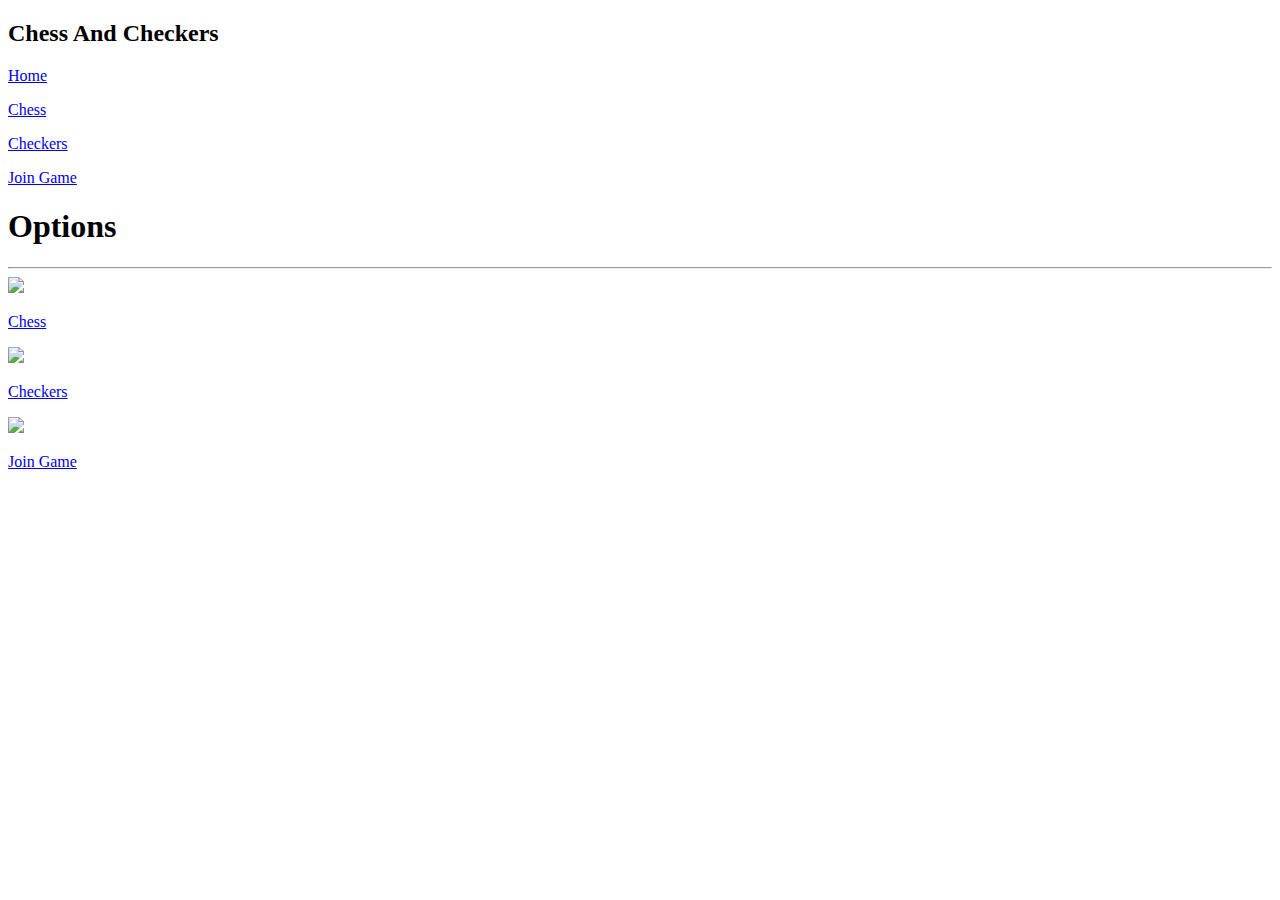
==== docs/index.html @ 2a6ea0a1 "adding index into doc" ====
<!DOCTYPE html>
<html lang="en">

<head>
    <meta charset="UTF-8">
    <meta name="viewport" content="width=device-width, initial-scale=1.0">
    <link rel="stylesheet" href="style.css">
    <script src="ui.js" type="module"></script>
    <title>Home</title>
</head>

<body>
    <header>
        <h2>Chess And Checkers</h2>
    </header>
    <main>
        <div id="sideNav">
            <div id="groupedLinks">
                <p id="link">
                    <a href="index.html">
                        Home
                    </a>
                </p>
                <p id="link">
                    <a href="chess.html">
                        Chess
                    </a>
                </p>
                <p id="link">
                    <a href="checkers.html">
                        Checkers
                    </a>
                </p>
                <p id="link">
                    <a href="servers.html">
                        Join Game
                    </a>
                </p>
            </div>
        </div>
        <!-- https://www.svgrepo.com/ -->
        <div id="mainPage">
            <div id="contentContainer">
                <h1>Options</h1>
                <hr>
                <div id="cardContainer">

                <div class="card one">
                    <a href="chess.html">
                    <img class="img" src="./images/chess-3-svgrepo-com.svg">
                    <div class="cardText">
                            <p class="cardTitle">
                                Chess
                            </p>
                        </a>
                    </div>
                </div>
                <div class="card two">
                    <a href="checkers.html">
                    <img class="img" src="./images/checkers-svgrepo-com.svg">
                    <div class="cardText">
                            <p class="cardTitle">
                                Checkers
                            </p>
                        </a>
                    </div>
                </div>
                <div class="card three">
                    <a href="servers.html">
                    <img class="img" src="./images/servers-server-svgrepo-com.svg">
                    <div class="cardText">
                            <p class="cardTitle">
                                Join Game
                            </p>
                        </a>
                    </div>
                </div>
            </div>

            </div>
        </div>
    </main>
</body>

</html>
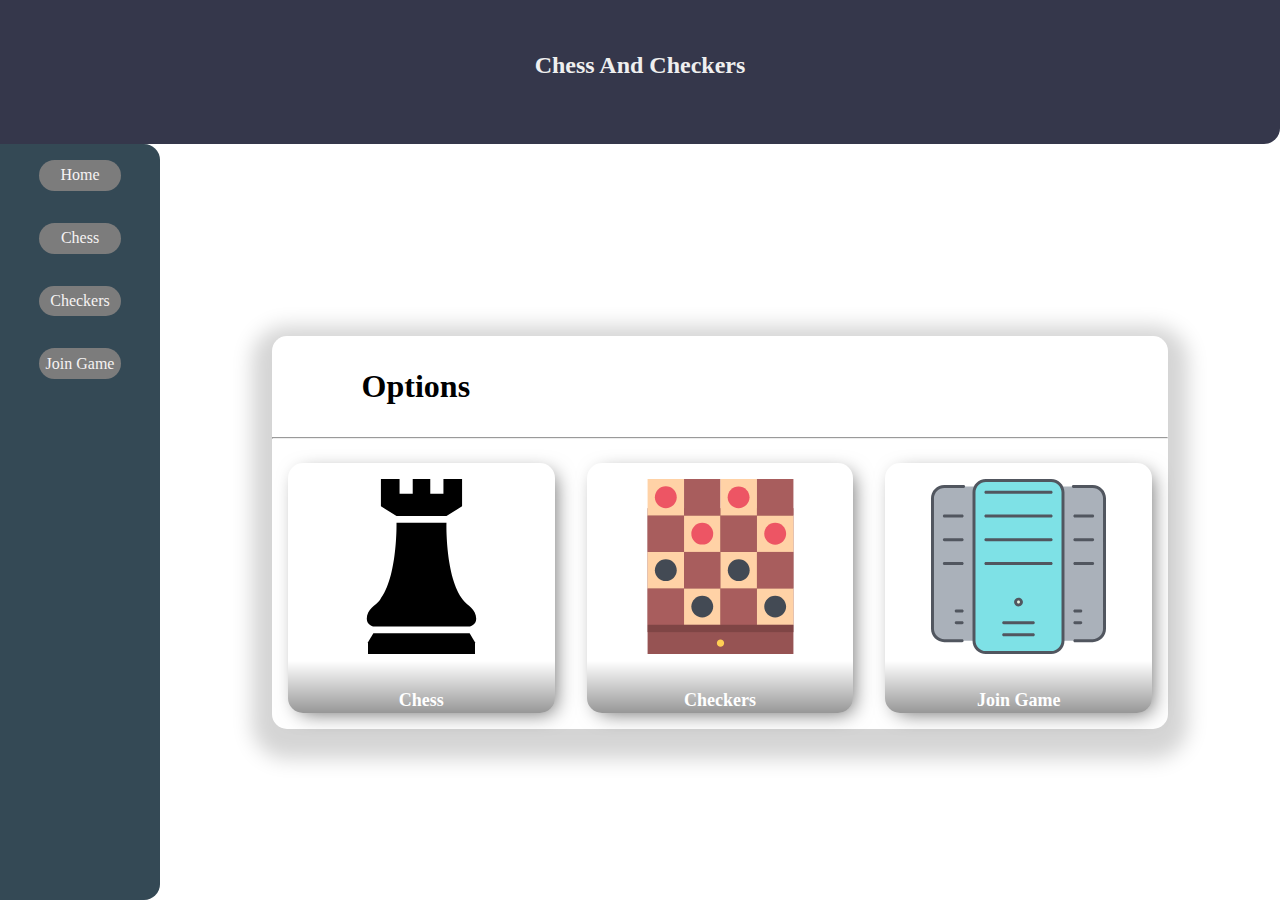
==== commit 5325a4e9: "Made local paths" ====
--- a/docs/index.html
+++ b/docs/index.html
@@ -4,8 +4,8 @@
 <head>
     <meta charset="UTF-8">
     <meta name="viewport" content="width=device-width, initial-scale=1.0">
-    <link rel="stylesheet" href="style.css">
-    <script src="ui.js" type="module"></script>
+    <link rel="stylesheet" href="./style.css"> <!-- If any references don't work, add ../ and the beginning -->
+    <script src="./ui.js" type="module"></script>
     <title>Home</title>
 </head>
 
@@ -17,22 +17,22 @@
         <div id="sideNav">
             <div id="groupedLinks">
                 <p id="link">
-                    <a href="index.html">
+                    <a href="./index.html">
                         Home
                     </a>
                 </p>
                 <p id="link">
-                    <a href="chess.html">
+                    <a href="./chess.html">
                         Chess
                     </a>
                 </p>
                 <p id="link">
-                    <a href="checkers.html">
+                    <a href="./checkers.html">
                         Checkers
                     </a>
                 </p>
                 <p id="link">
-                    <a href="servers.html">
+                    <a href="./servers.html">
                         Join Game
                     </a>
                 </p>
--- a/docs/style.css
+++ b/docs/style.css
@@ -0,0 +1,164 @@
+:root {
+    --color1: #35374B;
+    --color2: #344955;
+    --color3: #50727B;
+    --color4: #78A083;
+}
+
+body {
+    display: flex;
+    flex-direction: column;
+    margin: 0;
+    min-height: 100vh;
+}
+
+header {
+    background-color: var(--color1);
+    height: 5em;
+    color: rgb(239, 239, 239);
+    padding: 2em;
+    border-bottom-right-radius: 1em;
+}
+
+h2 {
+    text-align: center;
+}
+
+main {
+    display: flex;
+    flex-direction: row;
+    flex-grow: 1;
+}
+
+#sideNav {
+    display: flex;
+    flex-direction: column;
+    background-color: var(--color2);
+    width: 10em;
+    align-items: center;
+    border-top-right-radius: 1em;
+    border-bottom-right-radius: 1em;
+}
+
+#groupedLinks {
+    min-height: 40%;
+    display: flex;
+    flex-direction: column;
+    align-items: space-between;
+}
+
+#mainPage {
+    display: flex;
+    flex-direction: column;
+    flex-grow: 1;
+    /* justify-content: center; */
+    margin-top: 15%;
+    align-items: center;
+}
+
+a {
+    text-decoration: none;
+    color: rgb(246, 243, 243);
+}
+
+/* testing new stuff */
+#contentContainer {
+    display: inline-block;
+    background-color: #fff;
+    border-radius: 15px;
+    box-shadow: 0px 10px 20px 20px #0000002b;
+    text-align: left;
+    max-height: 25em;
+    min-width: 80%;
+    max-width: 40em;
+}
+
+h1 {
+    margin-bottom: .8em;
+    margin: 1em 10%;
+
+}
+
+#cardContainer {
+    display: flex;
+    flex-direction: row;
+    width: 100%;
+    justify-content: space-evenly;
+    align-content: space-evenly;
+}
+
+.card {
+    border-radius: 15px;
+    box-shadow: 5px 5px 20px -5px #00000099;
+    display: inline-block;
+    height: 250px;
+    overflow: hidden;
+    position: relative;
+    min-width: 24%;
+    text-align: center;
+    flex-grow: 1;
+    margin: 1em;
+}
+
+
+.img {
+    height: 70%;
+    margin: .2em;
+    margin-top: 1em;
+    /* position: absolute; */
+}
+
+.cardText {
+    position: absolute;
+    width: 100%;
+    height: 70px;
+    align-items: center;
+    background: linear-gradient(#00000000 0%, #0000008c 100%);
+    display: flex;
+    flex-direction: column;
+    justify-content: center;
+}
+
+.cardTitle {
+    color: #fff;
+    font-size: 18px;
+    font-weight: 700;
+    padding: 0 10px;
+    margin-bottom: .5em;
+}
+
+/* done testing */
+
+#link
+{
+    background-color: rgb(124, 124, 124);
+    border-radius: 1em;
+    padding: .4em;
+    display: flex;
+    flex-direction: row;
+    justify-content: center;
+    align-items: center;
+}
+
+
+/* board */
+.cell { 
+    height: 2em; 
+    width: 2em; 
+    border: 1px solid grey; 
+    border-style: inset; 
+  } 
+    
+  .blackcell { 
+    /* background-color: black;  */
+    background-color: rgb(158, 48, 31);
+  } 
+    
+  .whitecell { 
+    /* background-color: white;  */
+    background-color: rgb(233, 192, 134);
+  }
+
+  #chessTable {
+    width: auto;
+  }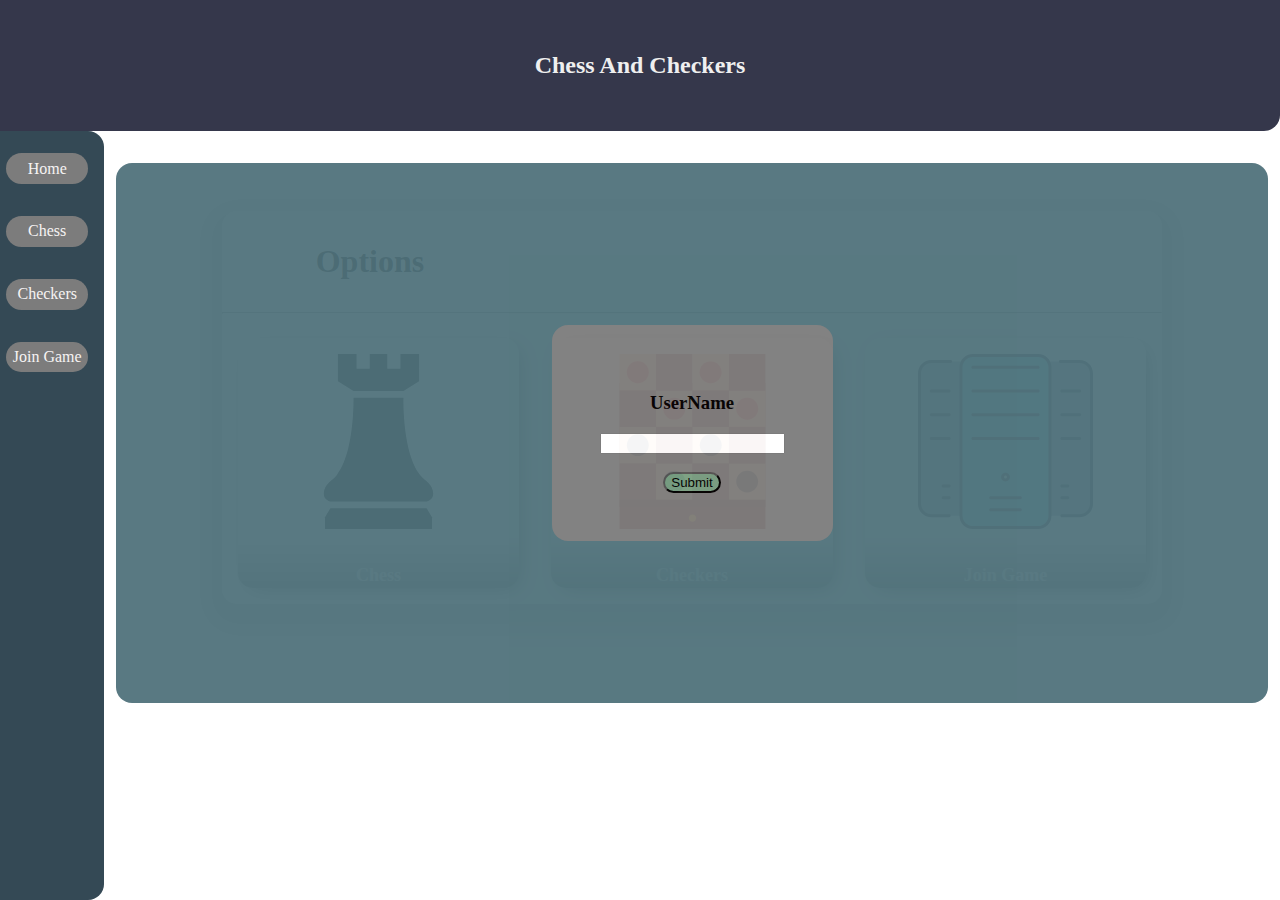
==== commit ab942f3b: "Knocking out reqs" ====
--- a/docs/index.html
+++ b/docs/index.html
@@ -5,7 +5,7 @@
     <meta charset="UTF-8">
     <meta name="viewport" content="width=device-width, initial-scale=1.0">
     <link rel="stylesheet" href="./style.css"> <!-- If any references don't work, add ../ and the beginning -->
-    <script src="./ui.js" type="module"></script>
+    <script src="./username.js" type="module"></script>
     <title>Home</title>
 </head>
 
@@ -40,14 +40,24 @@
         </div>
         <!-- https://www.svgrepo.com/ -->
         <div id="mainPage">
+
+            <div id="getUserName">
+                <form method="get" id="getUserNameForm">
+                    <h3>UserName</h3>
+                    <input type="text" name="Name" id="username">
+                    <br>
+                    <input type="submit" id="submit">
+                </form>
+            </div>
+
             <div id="contentContainer">
                 <h1>Options</h1>
                 <hr>
                 <div id="cardContainer">
 
-                <div class="card one">
+                <div class="card one grow">
                     <a href="chess.html">
-                    <img class="img" src="./images/chess-3-svgrepo-com.svg">
+                            <img class="img" src="./images/chess-3-svgrepo-com.svg">
                     <div class="cardText">
                             <p class="cardTitle">
                                 Chess
@@ -55,7 +65,7 @@
                         </a>
                     </div>
                 </div>
-                <div class="card two">
+                <div class="card two grow">
                     <a href="checkers.html">
                     <img class="img" src="./images/checkers-svgrepo-com.svg">
                     <div class="cardText">
@@ -65,7 +75,7 @@
                         </a>
                     </div>
                 </div>
-                <div class="card three">
+                <div class="card three grow">
                     <a href="servers.html">
                     <img class="img" src="./images/servers-server-svgrepo-com.svg">
                     <div class="cardText">
--- a/docs/style.css
+++ b/docs/style.css
@@ -3,6 +3,7 @@
     --color2: #344955;
     --color3: #50727B;
     --color4: #78A083;
+    --gray: rgb(124, 124, 124);
 }
 
 body {
@@ -10,11 +11,12 @@
     flex-direction: column;
     margin: 0;
     min-height: 100vh;
+    max-height: 100vh;
 }
 
 header {
     background-color: var(--color1);
-    height: 5em;
+    max-height: 5em;
     color: rgb(239, 239, 239);
     padding: 2em;
     border-bottom-right-radius: 1em;
@@ -30,11 +32,44 @@
     flex-grow: 1;
 }
 
+#getUserName {
+    width: 90%;
+    height: 60%;
+    background-color: var(--color3);
+    position: absolute;
+    z-index: 2;
+    border-radius: 1em;
+    opacity: 95%;
+    margin: 2em;
+    display: flex;
+    flex-direction: column;
+    justify-content: center;
+    align-items: center;
+}
+
+#getUserNameForm {
+    display: flex;
+    flex-direction: column;
+    justify-content: center;
+    align-items: center;
+    background-color: var(--gray);
+    border-radius: 1em;
+    padding: 3em;
+}
+
+#submit {
+    border-radius: 1em;
+    background-color: var(--color4);
+}
+
+.hidden {
+    display: none !important;
+}
+
 #sideNav {
     display: flex;
     flex-direction: column;
     background-color: var(--color2);
-    width: 10em;
     align-items: center;
     border-top-right-radius: 1em;
     border-bottom-right-radius: 1em;
@@ -45,6 +80,8 @@
     display: flex;
     flex-direction: column;
     align-items: space-between;
+    margin: .4em;
+    margin-right: 1em;
 }
 
 #mainPage {
@@ -52,13 +89,18 @@
     flex-direction: column;
     flex-grow: 1;
     /* justify-content: center; */
-    margin-top: 15%;
+    /* margin-top: 5em; */
     align-items: center;
 }
 
 a {
     text-decoration: none;
     color: rgb(246, 243, 243);
+}
+
+.filter {
+    margin: 1em;
+    text-align: center;
 }
 
 /* testing new stuff */
@@ -71,6 +113,7 @@
     max-height: 25em;
     min-width: 80%;
     max-width: 40em;
+    margin-top: 5em;
 }
 
 h1 {
@@ -87,6 +130,7 @@
     align-content: space-evenly;
 }
 
+
 .card {
     border-radius: 15px;
     box-shadow: 5px 5px 20px -5px #00000099;
@@ -100,8 +144,16 @@
     margin: 1em;
 }
 
+.grow {
+    transition: 1s;
+}
 
-.img {
+.grow:hover {
+    box-shadow: 20px 20px 30px -10px #00000099;
+    transform:scale(105%)
+}
+
+.img{
     height: 70%;
     margin: .2em;
     margin-top: 1em;
@@ -127,11 +179,8 @@
     margin-bottom: .5em;
 }
 
-/* done testing */
-
-#link
-{
-    background-color: rgb(124, 124, 124);
+#link {
+    background-color: var(--gray);
     border-radius: 1em;
     padding: .4em;
     display: flex;
@@ -139,26 +188,3 @@
     justify-content: center;
     align-items: center;
 }
-
-
-/* board */
-.cell { 
-    height: 2em; 
-    width: 2em; 
-    border: 1px solid grey; 
-    border-style: inset; 
-  } 
-    
-  .blackcell { 
-    /* background-color: black;  */
-    background-color: rgb(158, 48, 31);
-  } 
-    
-  .whitecell { 
-    /* background-color: white;  */
-    background-color: rgb(233, 192, 134);
-  }
-
-  #chessTable {
-    width: auto;
-  }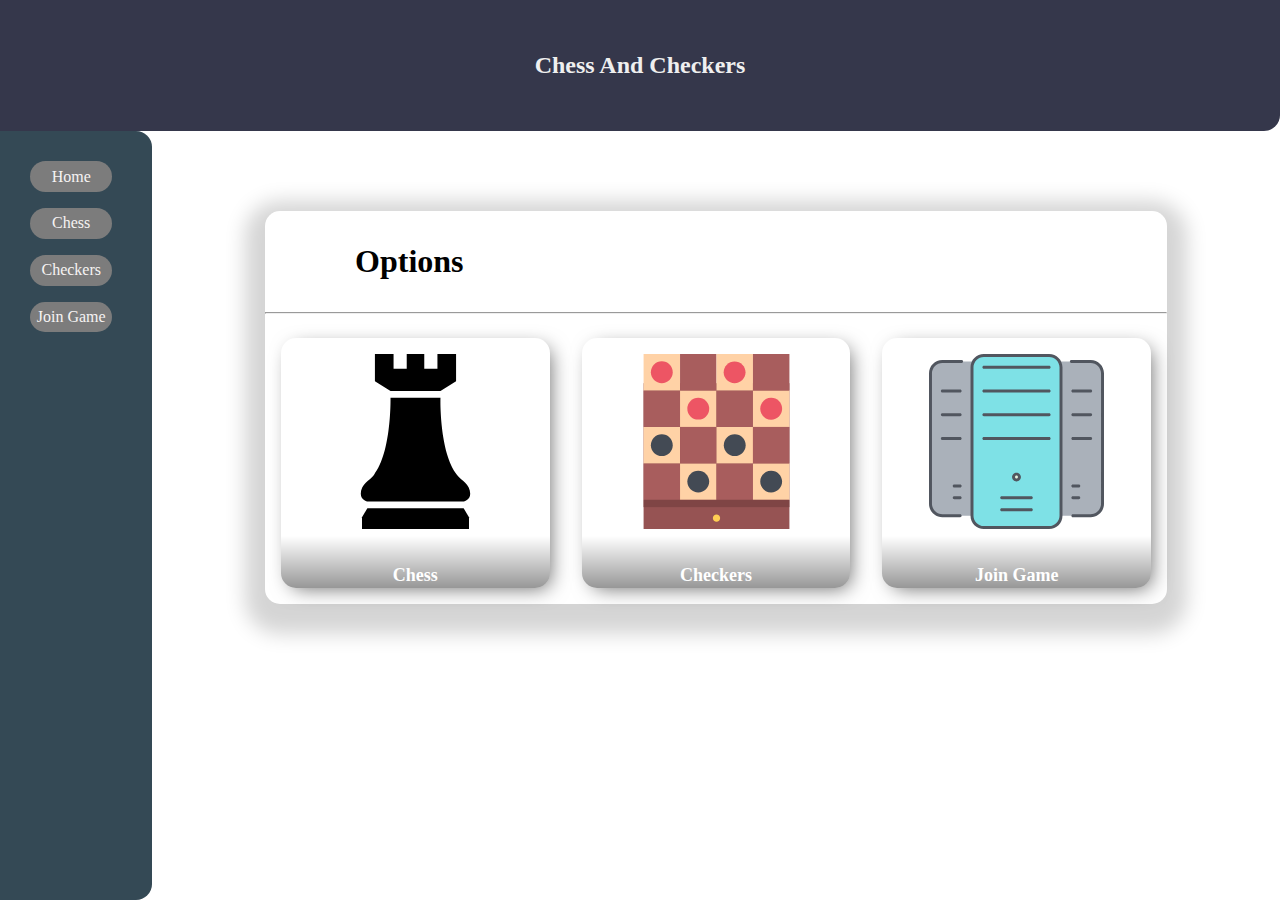
==== commit c18d7821: "fixed some html" ====
--- a/docs/index.html
+++ b/docs/index.html
@@ -14,39 +14,42 @@
         <h2>Chess And Checkers</h2>
     </header>
     <main>
-        <div id="sideNav">
-            <div id="groupedLinks">
-                <p id="link">
+        <section id="sideNav">
+            <ol id="groupedLinks">
+                <ul id="link">
                     <a href="./index.html">
                         Home
                     </a>
-                </p>
-                <p id="link">
+                </ul>
+                <ul id="link">
                     <a href="./chess.html">
                         Chess
                     </a>
-                </p>
-                <p id="link">
+                </ul>
+                <ul id="link">
                     <a href="./checkers.html">
                         Checkers
                     </a>
-                </p>
-                <p id="link">
+                </ul>
+                <ul id="link">
                     <a href="./servers.html">
                         Join Game
                     </a>
-                </p>
-            </div>
-        </div>
+                </ul>
+            </ol>
+        </section>
         <!-- https://www.svgrepo.com/ -->
         <div id="mainPage">
 
-            <div id="getUserName">
+            <div id="getUserName" class="hidden"> <!--Dont forget to remove this class-->
                 <form method="get" id="getUserNameForm">
                     <h3>UserName</h3>
                     <input type="text" name="Name" id="username">
                     <br>
-                    <input type="submit" id="submit">
+                    <div>
+                        <input type="reset" id="reset" />
+                        <input type="submit" id="submit" />
+                    </div>
                 </form>
             </div>
 
@@ -54,40 +57,40 @@
                 <h1>Options</h1>
                 <hr>
                 <div id="cardContainer">
-
-                <div class="card one grow">
-                    <a href="chess.html">
+                    <div class="card one grow">
+                        <a href="chess.html">
                             <img class="img" src="./images/chess-3-svgrepo-com.svg">
-                    <div class="cardText">
-                            <p class="cardTitle">
-                                Chess
-                            </p>
+                            <div class="cardText">
+                                <p class="cardTitle">
+                                    Chess
+                                </p>
+                            </div>
                         </a>
                     </div>
-                </div>
-                <div class="card two grow">
-                    <a href="checkers.html">
-                    <img class="img" src="./images/checkers-svgrepo-com.svg">
-                    <div class="cardText">
-                            <p class="cardTitle">
-                                Checkers
-                            </p>
+                    <div class="card two grow">
+                        <a href="checkers.html">
+                            <img class="img" src="./images/checkers-svgrepo-com.svg">
+                            <div class="cardText">
+                                <p class="cardTitle">
+                                    Checkers
+                                </p>
+                            </div>
                         </a>
                     </div>
-                </div>
-                <div class="card three grow">
-                    <a href="servers.html">
-                    <img class="img" src="./images/servers-server-svgrepo-com.svg">
-                    <div class="cardText">
-                            <p class="cardTitle">
-                                Join Game
-                            </p>
+                    <div class="card three grow">
+                        <a href="servers.html">
+                            <img class="img" src="./images/servers-server-svgrepo-com.svg">
+                            <div class="cardText">
+                                <p class="cardTitle">
+                                    Join Game
+                                </p>
+                            </div>
                         </a>
                     </div>
                 </div>
             </div>
 
-            </div>
+        </div>
         </div>
     </main>
 </body>
--- a/docs/style.css
+++ b/docs/style.css
@@ -57,7 +57,7 @@
     padding: 3em;
 }
 
-#submit {
+#submit, #reset {
     border-radius: 1em;
     background-color: var(--color4);
 }
@@ -82,6 +82,18 @@
     align-items: space-between;
     margin: .4em;
     margin-right: 1em;
+    padding: 1em;
+}
+
+#link {
+    background-color: var(--gray);
+    border-radius: 1em;
+    padding: .4em;
+    display: flex;
+    flex-direction: row;
+    justify-content: center;
+    align-items: center;
+    margin: .5em;
 }
 
 #mainPage {
@@ -179,12 +191,3 @@
     margin-bottom: .5em;
 }
 
-#link {
-    background-color: var(--gray);
-    border-radius: 1em;
-    padding: .4em;
-    display: flex;
-    flex-direction: row;
-    justify-content: center;
-    align-items: center;
-}
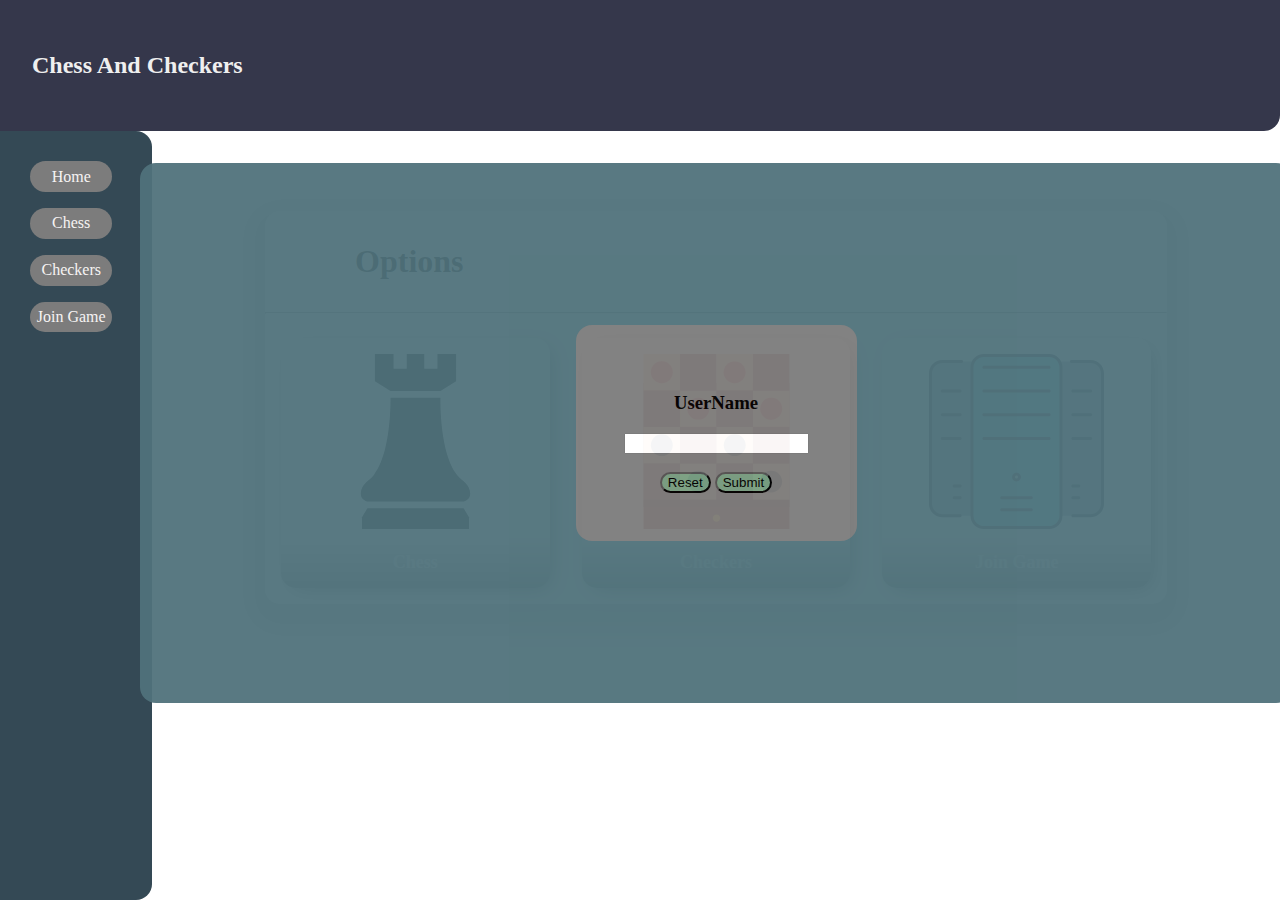
==== commit 1bcf5e85: "Working with checkers api now" ====
--- a/docs/index.html
+++ b/docs/index.html
@@ -11,7 +11,7 @@
 
 <body>
     <header>
-        <h2>Chess And Checkers</h2>
+        <h2 id="title">Chess And Checkers</h2>
     </header>
     <main>
         <section id="sideNav">
@@ -40,8 +40,10 @@
         </section>
         <!-- https://www.svgrepo.com/ -->
         <div id="mainPage">
+            <div id="showUserName">
 
-            <div id="getUserName" class="hidden"> <!--Dont forget to remove this class-->
+            </div>
+            <div id="getUserName" class="hidde"> <!--Dont forget to remove this class-->
                 <form method="get" id="getUserNameForm">
                     <h3>UserName</h3>
                     <input type="text" name="Name" id="username">
@@ -59,7 +61,7 @@
                 <div id="cardContainer">
                     <div class="card one grow">
                         <a href="chess.html">
-                            <img class="img" src="./images/chess-3-svgrepo-com.svg">
+                                <img class="img" src="./images/chess-3-svgrepo-com.svg">
                             <div class="cardText">
                                 <p class="cardTitle">
                                     Chess
@@ -69,7 +71,7 @@
                     </div>
                     <div class="card two grow">
                         <a href="checkers.html">
-                            <img class="img" src="./images/checkers-svgrepo-com.svg">
+                                <img class="img" src="./images/checkers-svgrepo-com.svg">
                             <div class="cardText">
                                 <p class="cardTitle">
                                     Checkers
@@ -79,7 +81,7 @@
                     </div>
                     <div class="card three grow">
                         <a href="servers.html">
-                            <img class="img" src="./images/servers-server-svgrepo-com.svg">
+                                <img class="img" src="./images/servers-server-svgrepo-com.svg">
                             <div class="cardText">
                                 <p class="cardTitle">
                                     Join Game
--- a/docs/style.css
+++ b/docs/style.css
@@ -20,10 +20,6 @@
     color: rgb(239, 239, 239);
     padding: 2em;
     border-bottom-right-radius: 1em;
-}
-
-h2 {
-    text-align: center;
 }
 
 main {
@@ -169,7 +165,6 @@
     height: 70%;
     margin: .2em;
     margin-top: 1em;
-    /* position: absolute; */
 }
 
 .cardText {
@@ -188,6 +183,10 @@
     font-size: 18px;
     font-weight: 700;
     padding: 0 10px;
-    margin-bottom: .5em;
+    margin-bottom: 2em; /* was .5*/
 }
 
+#showUserName {
+    margin-top: 1em;
+    position: absolute;
+}